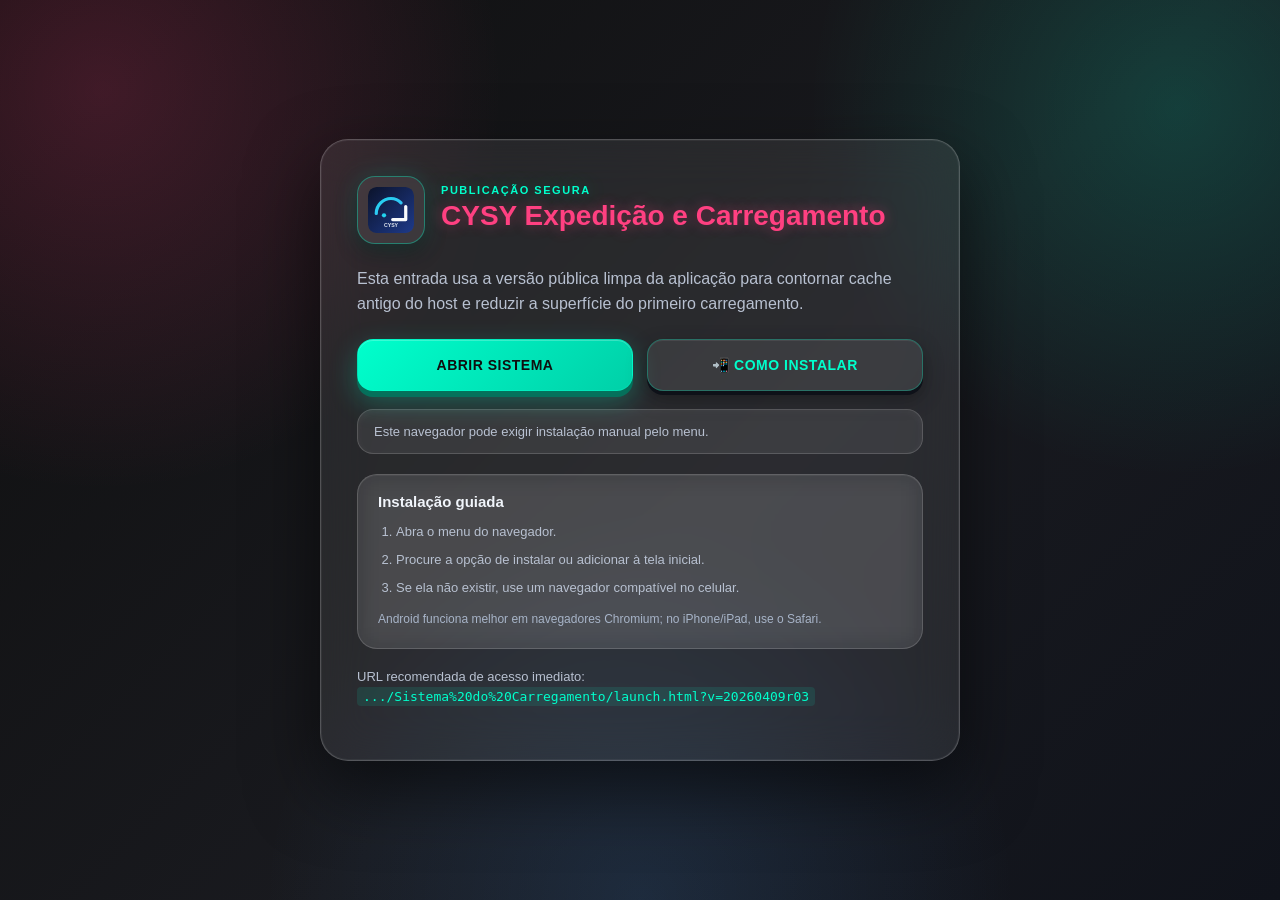
==== index.html @ 3028974c "Corrige superficies claras e atualiza cache PWA" ====
<!DOCTYPE html>
<html lang="pt-BR">
<head>
<meta charset="UTF-8">
<meta name="viewport" content="width=device-width, initial-scale=1.0">
<meta name="theme-color" content="#0F0F0F">
<meta name="description" content="Entrada segura do aplicativo CYSY Expedição e Carregamento com suporte a instalação PWA.">
<meta name="mobile-web-app-capable" content="yes">
<meta name="apple-mobile-web-app-capable" content="yes">
<meta name="apple-mobile-web-app-status-bar-style" content="black">
<meta name="apple-mobile-web-app-title" content="CYSY Expedição">
  <link rel="manifest" href="./manifest.webmanifest?v=20260409r03">
  <link rel="icon" href="./assets/icons/favicon.png?v=20260409r03" type="image/png">
  <link rel="apple-touch-icon" href="./assets/icons/apple-touch-icon.png?v=20260409r03">
<title>CYSY Expedição e Carregamento | Inicializando</title>
<style>
  :root {
    color-scheme: dark;
    --bg: #0F0F0F;
    --panel: rgba(255, 255, 255, 0.08);
    --panel-border: rgba(255, 255, 255, 0.20);
    --accent: #00FFCC;
    --accent-strong: #4DA3FF;
    --accent-pink: #FF4081;
    --text: #EAEAEA;
    --muted: #B8C1D1;
  }
  * { box-sizing: border-box; }
  body {
    margin: 0;
    min-height: 100vh;
    display: grid;
    place-items: center;
    padding: 24px;
    font-family: "Segoe UI", Arial, sans-serif;
    background:
      radial-gradient(circle at 8% 10%, rgba(255, 64, 129, 0.20), transparent 28%),
      radial-gradient(circle at 92% 12%, rgba(0, 255, 204, 0.16), transparent 26%),
      radial-gradient(circle at 50% 100%, rgba(77, 163, 255, 0.14), transparent 34%),
      linear-gradient(135deg, #0F0F0F 0%, #191A1F 56%, #10131B 100%);
    background-attachment: fixed;
    color: var(--text);
  }
  .card {
    width: min(640px, 100%);
    border: 1px solid var(--panel-border);
    border-radius: 28px;
    background: var(--panel);
    backdrop-filter: blur(24px);
    -webkit-backdrop-filter: blur(24px);
    box-shadow:
      0 28px 70px rgba(0, 0, 0, 0.55),
      0 0 0 1px rgba(255, 255, 255, 0.05) inset;
    padding: 36px;
  }
  .brand {
    display: flex;
    align-items: center;
    gap: 16px;
    margin-bottom: 22px;
  }
  .brand img {
    width: 68px;
    height: 68px;
    border-radius: 18px;
    background: rgba(255, 255, 255, 0.08);
    padding: 10px;
    border: 1px solid rgba(0, 255, 204, 0.36);
    box-shadow:
      0 0 26px rgba(0, 255, 204, 0.16),
      0 8px 20px rgba(0, 0, 0, 0.40);
  }
  h1 {
    margin: 0 0 6px;
    font-size: 28px;
    font-weight: 800;
    color: var(--accent-pink);
    text-shadow: 0 0 14px rgba(255, 64, 129, 0.42);
  }
  .eyebrow {
    margin: 0;
    font-size: 11px;
    letter-spacing: .14em;
    text-transform: uppercase;
    font-weight: 800;
    color: var(--accent);
    text-shadow: 0 0 18px rgba(0, 255, 204, 0.35);
  }
  p { margin: 0 0 16px; line-height: 1.6; color: var(--muted); }
  .actions {
    display: grid;
    grid-template-columns: repeat(auto-fit, minmax(180px, 1fr));
    gap: 14px;
    margin-top: 22px;
  }
  /* Botão principal 3D */
  .btn {
    display: inline-flex;
    align-items: center;
    justify-content: center;
    min-height: 52px;
    padding: 14px 20px;
    border-radius: 16px;
    text-decoration: none;
    font-weight: 800;
    font-family: inherit;
    font-size: 14px;
    text-transform: uppercase;
    letter-spacing: 0.5px;
    cursor: pointer;
    text-align: center;
    transition: transform 0.1s ease, box-shadow 0.1s ease;
    background: linear-gradient(135deg, #00FFCC 0%, #00D0A8 100%);
    color: #0F0F0F;
    border: 1px solid rgba(0, 255, 204, 0.28);
    box-shadow:
      0 6px 0 0 rgba(0, 120, 96, 0.85),
      0 10px 28px rgba(0, 255, 204, 0.28),
      inset 0 1px 0 rgba(255, 255, 255, 0.22);
  }
  .btn:hover {
    background: linear-gradient(135deg, #5EFFE0 0%, #00FFCC 100%);
    box-shadow:
      0 6px 0 0 rgba(0, 120, 96, 0.78),
      0 16px 36px rgba(0, 255, 204, 0.34),
      inset 0 1px 0 rgba(255, 255, 255, 0.28);
    transform: translateY(-2px);
  }
  .btn:active {
    transform: translateY(5px);
    box-shadow:
      0 1px 0 0 rgba(0, 120, 96, 0.78),
      0 4px 12px rgba(0, 255, 204, 0.24),
      inset 0 2px 8px rgba(0, 0, 0, 0.25);
  }
  /* Botão secundário 3D */
  .btn.secondary {
    background: rgba(255, 255, 255, 0.08);
    color: var(--accent);
    border: 1px solid rgba(0, 255, 204, 0.28);
    box-shadow:
      0 4px 0 rgba(10, 14, 22, 0.82),
      0 8px 20px rgba(0, 0, 0, 0.34),
      inset 0 1px 0 rgba(255, 255, 255, 0.07);
    text-shadow: none;
  }
  .btn.secondary:hover {
    border-color: rgba(0, 255, 204, 0.40);
    box-shadow:
      0 4px 0 rgba(10, 14, 22, 0.78),
      0 12px 28px rgba(0, 255, 204, 0.20),
      inset 0 1px 0 rgba(255, 255, 255, 0.12);
    color: #EAFBF8;
    transform: translateY(-1px);
    background: rgba(255, 255, 255, 0.12);
  }
  .sub { font-size: 13px; color: var(--muted); margin-top: 18px; }
  .status {
    margin-top: 18px;
    padding: 14px 16px;
    border-radius: 16px;
    border: 1px solid rgba(255, 255, 255, 0.16);
    background: rgba(255, 255, 255, 0.08);
    font-size: 13px;
    color: var(--muted);
    box-shadow: inset 0 2px 8px rgba(255, 255, 255, 0.04);
  }
  code {
    color: var(--accent);
    background: rgba(0, 255, 204, 0.10);
    padding: 2px 6px;
    border-radius: 4px;
  }
  .spinner {
    display: inline-block;
    width: 16px;
    height: 16px;
    border-radius: 999px;
    border: 2px solid rgba(0, 255, 204, 0.18);
    border-top-color: var(--accent);
    animation: spin 1s linear infinite;
    vertical-align: middle;
    margin-right: 8px;
  }
  @keyframes spin { to { transform: rotate(360deg); } }
  @media (max-width: 640px) {
    body {
      padding: 16px;
      background: linear-gradient(180deg, #0F0F0F 0%, #17171C 58%, #10131B 100%);
    }
    .card { padding: 24px; }
    h1 { font-size: 23px; }
    .actions { grid-template-columns: 1fr; }
  }
</style>
</head>
<body>
  <main class="card">
    <div class="brand">
      <img src="./assets/logo.svg" alt="CYSY Expedição e Carregamento">
      <div>
        <p class="eyebrow">Plataforma operacional</p>
      <h1>CYSY Expedição e Carregamento</h1>
      </div>
    </div>
    <p><span class="spinner"></span>A entrada principal foi preparada para instalação PWA e abertura segura do sistema.</p>
    <p>Se o redirecionamento automático não acontecer em alguns instantes, use uma das ações abaixo.</p>
    <div class="actions">
      <a class="btn" href="./launch.html?v=20260409r03">Abrir sistema</a>
      <button class="btn secondary" id="installEntryBtn" type="button">Instalar aplicativo</button>
    </div>
    <div class="status" id="entryStatus">Inicializando ambiente, service worker e manifesto de instalação...</div>
    <p class="sub">Entrada recomendada: <code>.../Sistema%20do%20Carregamento/</code></p>
  </main>
  <script>
    (() => {
      const statusEl = document.getElementById('entryStatus');
      const installBtn = document.getElementById('installEntryBtn');
      let deferredPrompt = null;
      let redirected = false;
      let manualHold = false;

      const setStatus = (message) => { if (statusEl) statusEl.textContent = message; };
      const detectContext = () => {
        const ua = navigator.userAgent || '';
        const isIOS = /iPad|iPhone|iPod/.test(ua) || (navigator.platform === 'MacIntel' && navigator.maxTouchPoints > 1);
        const isSafari = isIOS && /Safari/.test(ua) && !/CriOS|FxiOS|EdgiOS|OPiOS/.test(ua);
        const isIOSNonSafari = isIOS && !isSafari;
        const isSamsungBrowser = /SamsungBrowser/.test(ua);
        const isEdge = /Edg\//.test(ua);
        const isAndroid = /Android/.test(ua);
        const isChromeLike = /Chrome|CriOS/.test(ua) && !isEdge && !/OPR|SamsungBrowser/.test(ua);
        return {
          isSecure: Boolean(window.isSecureContext),
          isIOSNonSafari,
          isSafari,
          isAndroid,
          isChromeLike,
          isSamsungBrowser,
          isEdge
        };
      };
      const redirectToApp = () => {
        if (redirected || manualHold) return;
        redirected = true;
          location.replace('./launch.html?v=20260409r03');
      };
      const getManualMessage = (context = detectContext()) => {
        if (!context.isSecure) return 'Para instalar como aplicativo real no smartphone, abra este sistema pela URL HTTPS publicada. Abertura por arquivo local ou HTTP não habilita instalação PWA.';
        if (context.isIOSNonSafari) return 'No iPhone/iPad, abra esta URL no Safari e use Compartilhar > "Adicionar à Tela de Início". Chrome e Edge no iOS não instalam PWA diretamente.';
        if (context.isSafari) return 'No Safari, toque em Compartilhar e depois em "Adicionar à Tela de Início".';
        if (context.isAndroid && context.isChromeLike) return 'No Chrome Android, interaja com a página e use o botão de instalar. Se o prompt não aparecer, abra o menu ⋮ e escolha "Instalar aplicativo".';
        if (context.isSamsungBrowser) return 'No Samsung Internet, abra o menu e escolha a opção de adicionar ou instalar o aplicativo.';
        if (context.isEdge) return 'No Microsoft Edge, abra o menu e use "Aplicativos" > "Instalar este site como aplicativo".';
        if (context.isChromeLike) return 'No Chrome, use o menu do navegador e procure a opção de instalar este aplicativo.';
        return 'Use o menu do navegador para instalar ou adicionar este sistema à tela inicial.';
      };
      const updateInstallButton = () => {
        const context = detectContext();
        if (!installBtn) return;
        if (!context.isSecure) {
          installBtn.textContent = '🔒 Instalar via HTTPS';
          return;
        }
        if (deferredPrompt) {
          installBtn.textContent = '📲 Instalar aplicativo';
          return;
        }
        if (context.isIOSNonSafari) {
          installBtn.textContent = '🧭 Abrir no Safari';
          return;
        }
        if (context.isSafari) {
          installBtn.textContent = '📲 Instalar no Safari';
          return;
        }
        installBtn.textContent = '📲 Como instalar';
      };

      installBtn?.addEventListener('click', async () => {
        manualHold = true;
        const context = detectContext();
        if (!context.isSecure) {
          alert(getManualMessage(context));
          updateInstallButton();
          return;
        }
        if (deferredPrompt) {
          deferredPrompt.prompt();
          await deferredPrompt.userChoice.catch(() => null);
          deferredPrompt = null;
          updateInstallButton();
          return;
        }
        alert(getManualMessage(context));
        updateInstallButton();
      });

      window.addEventListener('beforeinstallprompt', (event) => {
        event.preventDefault();
        deferredPrompt = event;
        setStatus('Aplicativo pronto para instalação. Você pode instalar agora ou seguir para o sistema.');
        updateInstallButton();
      });

      window.addEventListener('appinstalled', () => {
        deferredPrompt = null;
        setStatus('Aplicativo instalado com sucesso. Abrindo a operação...');
        updateInstallButton();
      });

      updateInstallButton();
      if ('serviceWorker' in navigator) {
        navigator.serviceWorker.register('./service-worker.js?v=20260409r03', { scope: './' })
          .then(() => {
            const context = detectContext();
            if (!context.isSecure) setStatus('A instalação como app exige HTTPS público. Abrindo a tela de orientações...');
            else setStatus('Ambiente validado. Abrindo a tela pública de instalação e acesso...');
          })
          .catch(() => setStatus('Ambiente inicializado. Se a instalação não aparecer, siga as orientações na próxima tela.'))
          .finally(() => setTimeout(redirectToApp, 900));
      } else {
        setStatus('Navegador sem suporte completo a service worker. A abertura continua disponível.');
        setTimeout(redirectToApp, 900);
      }
    })();
  </script>
</body>
</html>
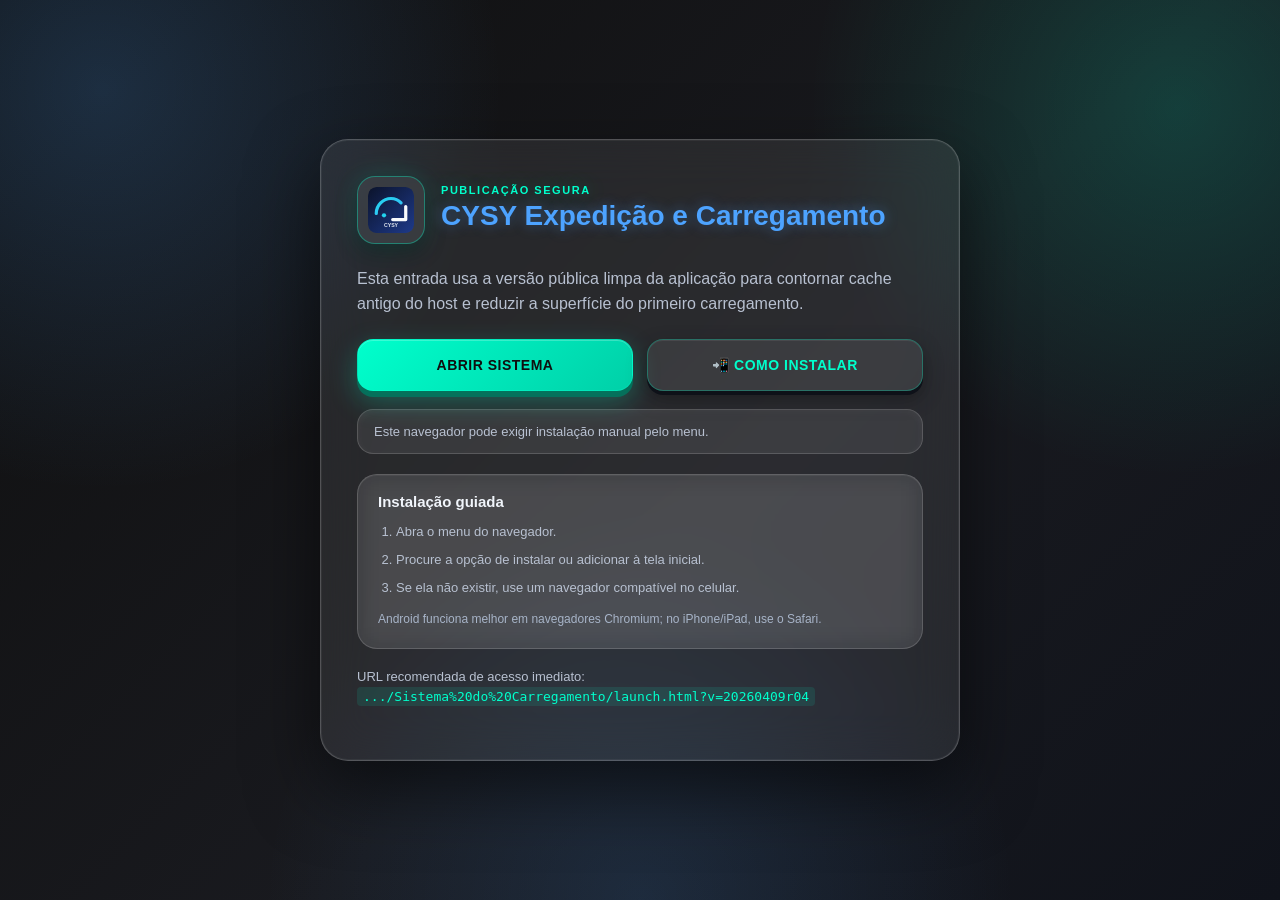
==== commit 2f5f6bb1: "Remove rosa e limpa vestigios do projeto" ====
--- a/index.html
+++ b/index.html
@@ -9,9 +9,9 @@
 <meta name="apple-mobile-web-app-capable" content="yes">
 <meta name="apple-mobile-web-app-status-bar-style" content="black">
 <meta name="apple-mobile-web-app-title" content="CYSY Expedição">
-  <link rel="manifest" href="./manifest.webmanifest?v=20260409r03">
-  <link rel="icon" href="./assets/icons/favicon.png?v=20260409r03" type="image/png">
-  <link rel="apple-touch-icon" href="./assets/icons/apple-touch-icon.png?v=20260409r03">
+  <link rel="manifest" href="./manifest.webmanifest?v=20260409r04">
+  <link rel="icon" href="./assets/icons/favicon.png?v=20260409r04" type="image/png">
+  <link rel="apple-touch-icon" href="./assets/icons/apple-touch-icon.png?v=20260409r04">
 <title>CYSY Expedição e Carregamento | Inicializando</title>
 <style>
   :root {
@@ -21,7 +21,7 @@
     --panel-border: rgba(255, 255, 255, 0.20);
     --accent: #00FFCC;
     --accent-strong: #4DA3FF;
-    --accent-pink: #FF4081;
+    --accent-heading: #4DA3FF;
     --text: #EAEAEA;
     --muted: #B8C1D1;
   }
@@ -34,7 +34,7 @@
     padding: 24px;
     font-family: "Segoe UI", Arial, sans-serif;
     background:
-      radial-gradient(circle at 8% 10%, rgba(255, 64, 129, 0.20), transparent 28%),
+      radial-gradient(circle at 8% 10%, rgba(77, 163, 255, 0.20), transparent 28%),
       radial-gradient(circle at 92% 12%, rgba(0, 255, 204, 0.16), transparent 26%),
       radial-gradient(circle at 50% 100%, rgba(77, 163, 255, 0.14), transparent 34%),
       linear-gradient(135deg, #0F0F0F 0%, #191A1F 56%, #10131B 100%);
@@ -74,8 +74,8 @@
     margin: 0 0 6px;
     font-size: 28px;
     font-weight: 800;
-    color: var(--accent-pink);
-    text-shadow: 0 0 14px rgba(255, 64, 129, 0.42);
+    color: var(--accent-heading);
+    text-shadow: 0 0 14px rgba(77, 163, 255, 0.42);
   }
   .eyebrow {
     margin: 0;
@@ -206,7 +206,7 @@
     <p><span class="spinner"></span>A entrada principal foi preparada para instalação PWA e abertura segura do sistema.</p>
     <p>Se o redirecionamento automático não acontecer em alguns instantes, use uma das ações abaixo.</p>
     <div class="actions">
-      <a class="btn" href="./launch.html?v=20260409r03">Abrir sistema</a>
+      <a class="btn" href="./launch.html?v=20260409r04">Abrir sistema</a>
       <button class="btn secondary" id="installEntryBtn" type="button">Instalar aplicativo</button>
     </div>
     <div class="status" id="entryStatus">Inicializando ambiente, service worker e manifesto de instalação...</div>
@@ -243,7 +243,7 @@
       const redirectToApp = () => {
         if (redirected || manualHold) return;
         redirected = true;
-          location.replace('./launch.html?v=20260409r03');
+          location.replace('./launch.html?v=20260409r04');
       };
       const getManualMessage = (context = detectContext()) => {
         if (!context.isSecure) return 'Para instalar como aplicativo real no smartphone, abra este sistema pela URL HTTPS publicada. Abertura por arquivo local ou HTTP não habilita instalação PWA.';
@@ -311,7 +311,7 @@
 
       updateInstallButton();
       if ('serviceWorker' in navigator) {
-        navigator.serviceWorker.register('./service-worker.js?v=20260409r03', { scope: './' })
+        navigator.serviceWorker.register('./service-worker.js?v=20260409r04', { scope: './' })
           .then(() => {
             const context = detectContext();
             if (!context.isSecure) setStatus('A instalação como app exige HTTPS público. Abrindo a tela de orientações...');
@@ -327,7 +327,3 @@
   </script>
 </body>
 </html>
-
-
-
-
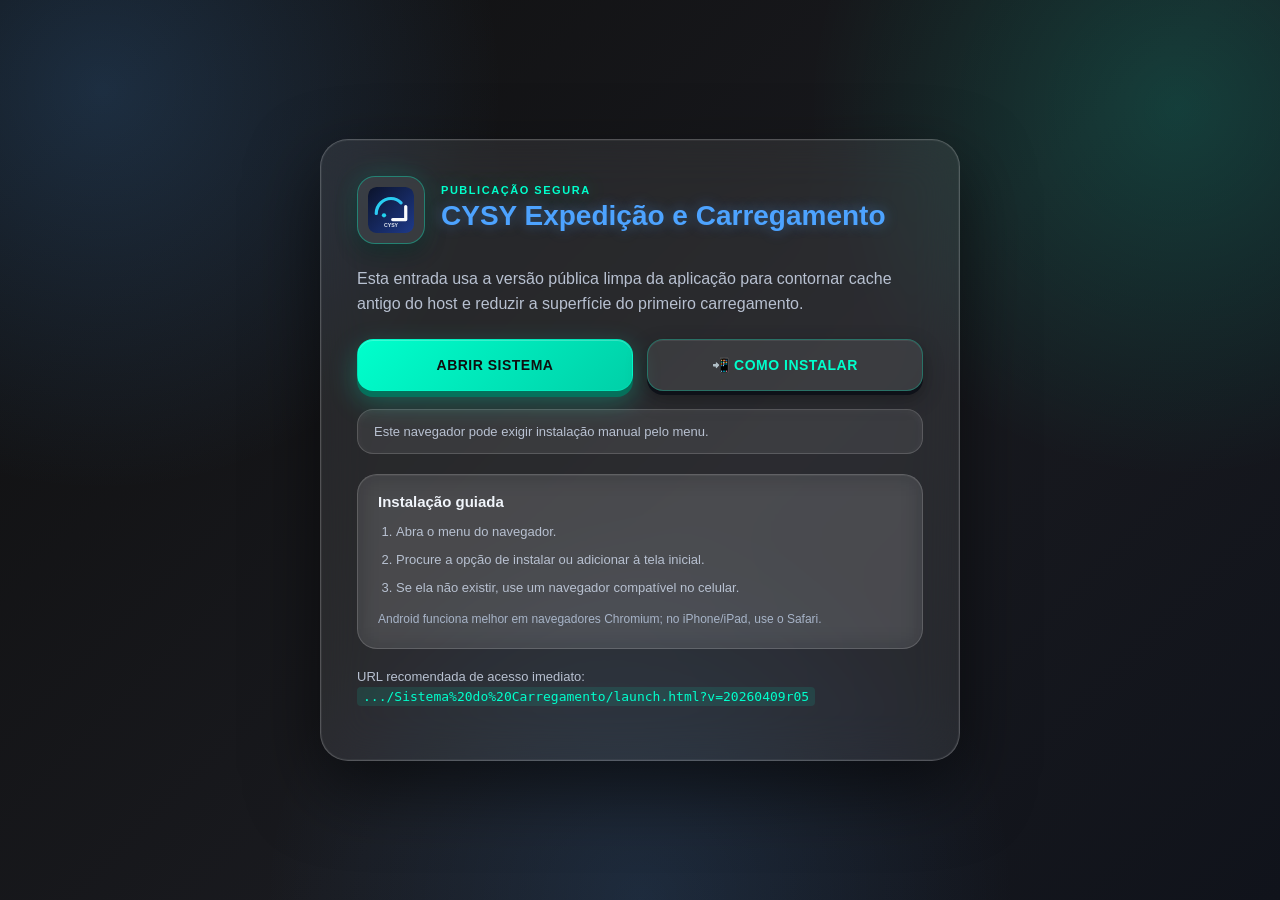
==== commit 7289e671: "Refina layout mobile e atualiza cache PWA" ====
--- a/index.html
+++ b/index.html
@@ -9,9 +9,9 @@
 <meta name="apple-mobile-web-app-capable" content="yes">
 <meta name="apple-mobile-web-app-status-bar-style" content="black">
 <meta name="apple-mobile-web-app-title" content="CYSY Expedição">
-  <link rel="manifest" href="./manifest.webmanifest?v=20260409r04">
-  <link rel="icon" href="./assets/icons/favicon.png?v=20260409r04" type="image/png">
-  <link rel="apple-touch-icon" href="./assets/icons/apple-touch-icon.png?v=20260409r04">
+  <link rel="manifest" href="./manifest.webmanifest?v=20260409r05">
+  <link rel="icon" href="./assets/icons/favicon.png?v=20260409r05" type="image/png">
+  <link rel="apple-touch-icon" href="./assets/icons/apple-touch-icon.png?v=20260409r05">
 <title>CYSY Expedição e Carregamento | Inicializando</title>
 <style>
   :root {
@@ -206,7 +206,7 @@
     <p><span class="spinner"></span>A entrada principal foi preparada para instalação PWA e abertura segura do sistema.</p>
     <p>Se o redirecionamento automático não acontecer em alguns instantes, use uma das ações abaixo.</p>
     <div class="actions">
-      <a class="btn" href="./launch.html?v=20260409r04">Abrir sistema</a>
+<a class="btn" href="./launch.html?v=20260409r05">Abrir sistema</a>
       <button class="btn secondary" id="installEntryBtn" type="button">Instalar aplicativo</button>
     </div>
     <div class="status" id="entryStatus">Inicializando ambiente, service worker e manifesto de instalação...</div>
@@ -243,7 +243,7 @@
       const redirectToApp = () => {
         if (redirected || manualHold) return;
         redirected = true;
-          location.replace('./launch.html?v=20260409r04');
+      location.replace('./launch.html?v=20260409r05');
       };
       const getManualMessage = (context = detectContext()) => {
         if (!context.isSecure) return 'Para instalar como aplicativo real no smartphone, abra este sistema pela URL HTTPS publicada. Abertura por arquivo local ou HTTP não habilita instalação PWA.';
@@ -311,7 +311,7 @@
 
       updateInstallButton();
       if ('serviceWorker' in navigator) {
-        navigator.serviceWorker.register('./service-worker.js?v=20260409r04', { scope: './' })
+      navigator.serviceWorker.register('./service-worker.js?v=20260409r05', { scope: './' })
           .then(() => {
             const context = detectContext();
             if (!context.isSecure) setStatus('A instalação como app exige HTTPS público. Abrindo a tela de orientações...');
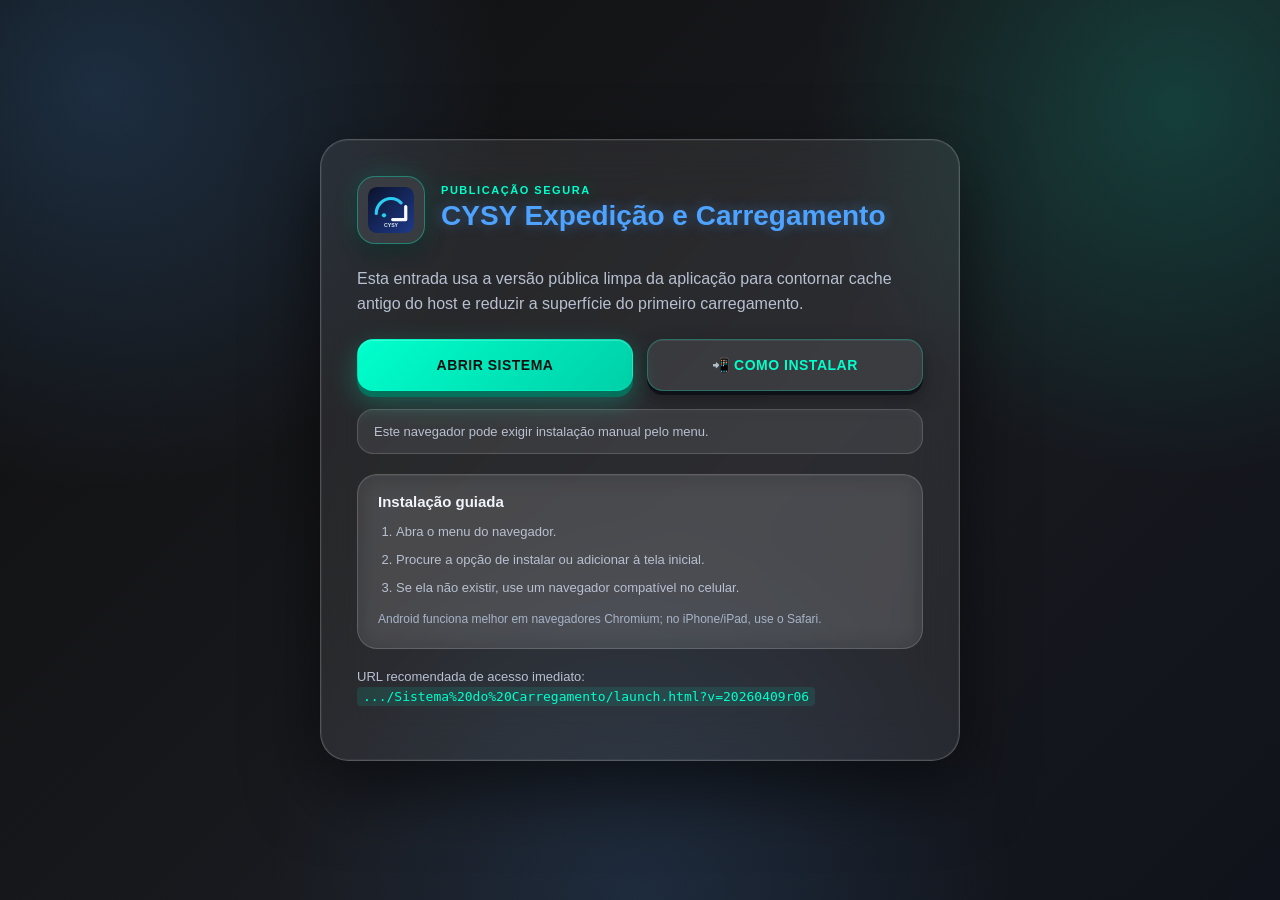
==== commit 69164980: "Corrige barra de clima no mobile" ====
--- a/index.html
+++ b/index.html
@@ -9,9 +9,9 @@
 <meta name="apple-mobile-web-app-capable" content="yes">
 <meta name="apple-mobile-web-app-status-bar-style" content="black">
 <meta name="apple-mobile-web-app-title" content="CYSY Expedição">
-  <link rel="manifest" href="./manifest.webmanifest?v=20260409r05">
-  <link rel="icon" href="./assets/icons/favicon.png?v=20260409r05" type="image/png">
-  <link rel="apple-touch-icon" href="./assets/icons/apple-touch-icon.png?v=20260409r05">
+  <link rel="manifest" href="./manifest.webmanifest?v=20260409r06">
+  <link rel="icon" href="./assets/icons/favicon.png?v=20260409r06" type="image/png">
+  <link rel="apple-touch-icon" href="./assets/icons/apple-touch-icon.png?v=20260409r06">
 <title>CYSY Expedição e Carregamento | Inicializando</title>
 <style>
   :root {
@@ -206,7 +206,7 @@
     <p><span class="spinner"></span>A entrada principal foi preparada para instalação PWA e abertura segura do sistema.</p>
     <p>Se o redirecionamento automático não acontecer em alguns instantes, use uma das ações abaixo.</p>
     <div class="actions">
-<a class="btn" href="./launch.html?v=20260409r05">Abrir sistema</a>
+<a class="btn" href="./launch.html?v=20260409r06">Abrir sistema</a>
       <button class="btn secondary" id="installEntryBtn" type="button">Instalar aplicativo</button>
     </div>
     <div class="status" id="entryStatus">Inicializando ambiente, service worker e manifesto de instalação...</div>
@@ -243,7 +243,7 @@
       const redirectToApp = () => {
         if (redirected || manualHold) return;
         redirected = true;
-      location.replace('./launch.html?v=20260409r05');
+      location.replace('./launch.html?v=20260409r06');
       };
       const getManualMessage = (context = detectContext()) => {
         if (!context.isSecure) return 'Para instalar como aplicativo real no smartphone, abra este sistema pela URL HTTPS publicada. Abertura por arquivo local ou HTTP não habilita instalação PWA.';
@@ -311,7 +311,7 @@
 
       updateInstallButton();
       if ('serviceWorker' in navigator) {
-      navigator.serviceWorker.register('./service-worker.js?v=20260409r05', { scope: './' })
+      navigator.serviceWorker.register('./service-worker.js?v=20260409r06', { scope: './' })
           .then(() => {
             const context = detectContext();
             if (!context.isSecure) setStatus('A instalação como app exige HTTPS público. Abrindo a tela de orientações...');
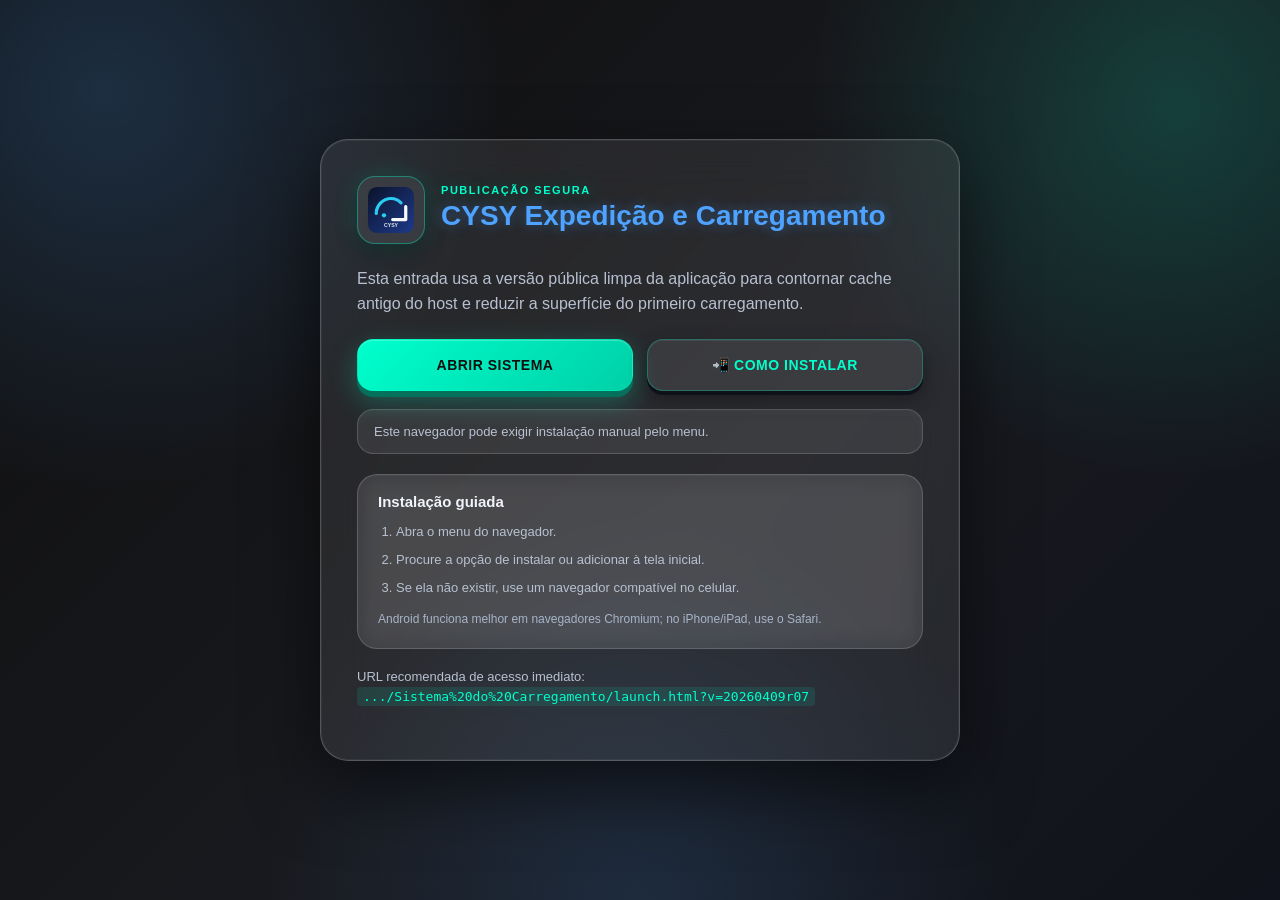
==== commit 2773bdf5: "Ajusta produtos e lotes no mobile" ====
--- a/index.html
+++ b/index.html
@@ -9,9 +9,9 @@
 <meta name="apple-mobile-web-app-capable" content="yes">
 <meta name="apple-mobile-web-app-status-bar-style" content="black">
 <meta name="apple-mobile-web-app-title" content="CYSY Expedição">
-  <link rel="manifest" href="./manifest.webmanifest?v=20260409r06">
-  <link rel="icon" href="./assets/icons/favicon.png?v=20260409r06" type="image/png">
-  <link rel="apple-touch-icon" href="./assets/icons/apple-touch-icon.png?v=20260409r06">
+  <link rel="manifest" href="./manifest.webmanifest?v=20260409r07">
+  <link rel="icon" href="./assets/icons/favicon.png?v=20260409r07" type="image/png">
+  <link rel="apple-touch-icon" href="./assets/icons/apple-touch-icon.png?v=20260409r07">
 <title>CYSY Expedição e Carregamento | Inicializando</title>
 <style>
   :root {
@@ -206,7 +206,7 @@
     <p><span class="spinner"></span>A entrada principal foi preparada para instalação PWA e abertura segura do sistema.</p>
     <p>Se o redirecionamento automático não acontecer em alguns instantes, use uma das ações abaixo.</p>
     <div class="actions">
-<a class="btn" href="./launch.html?v=20260409r06">Abrir sistema</a>
+<a class="btn" href="./launch.html?v=20260409r07">Abrir sistema</a>
       <button class="btn secondary" id="installEntryBtn" type="button">Instalar aplicativo</button>
     </div>
     <div class="status" id="entryStatus">Inicializando ambiente, service worker e manifesto de instalação...</div>
@@ -243,7 +243,7 @@
       const redirectToApp = () => {
         if (redirected || manualHold) return;
         redirected = true;
-      location.replace('./launch.html?v=20260409r06');
+      location.replace('./launch.html?v=20260409r07');
       };
       const getManualMessage = (context = detectContext()) => {
         if (!context.isSecure) return 'Para instalar como aplicativo real no smartphone, abra este sistema pela URL HTTPS publicada. Abertura por arquivo local ou HTTP não habilita instalação PWA.';
@@ -311,7 +311,7 @@
 
       updateInstallButton();
       if ('serviceWorker' in navigator) {
-      navigator.serviceWorker.register('./service-worker.js?v=20260409r06', { scope: './' })
+      navigator.serviceWorker.register('./service-worker.js?v=20260409r07', { scope: './' })
           .then(() => {
             const context = detectContext();
             if (!context.isSecure) setStatus('A instalação como app exige HTTPS público. Abrindo a tela de orientações...');
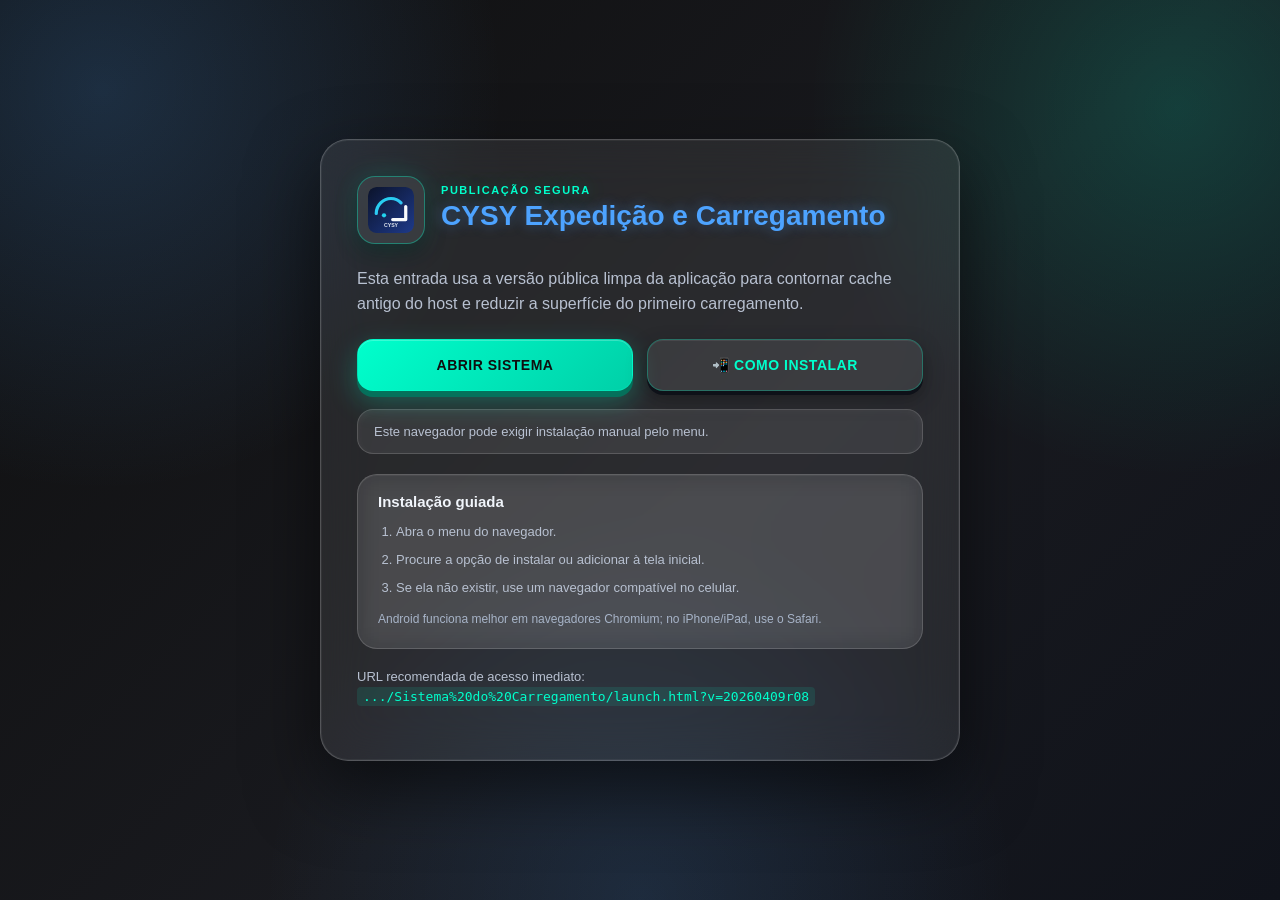
==== commit 8c95c54a: "Corrige contraste do rodape e atualiza cache" ====
--- a/index.html
+++ b/index.html
@@ -9,9 +9,9 @@
 <meta name="apple-mobile-web-app-capable" content="yes">
 <meta name="apple-mobile-web-app-status-bar-style" content="black">
 <meta name="apple-mobile-web-app-title" content="CYSY Expedição">
-  <link rel="manifest" href="./manifest.webmanifest?v=20260409r07">
-  <link rel="icon" href="./assets/icons/favicon.png?v=20260409r07" type="image/png">
-  <link rel="apple-touch-icon" href="./assets/icons/apple-touch-icon.png?v=20260409r07">
+  <link rel="manifest" href="./manifest.webmanifest?v=20260409r08">
+  <link rel="icon" href="./assets/icons/favicon.png?v=20260409r08" type="image/png">
+  <link rel="apple-touch-icon" href="./assets/icons/apple-touch-icon.png?v=20260409r08">
 <title>CYSY Expedição e Carregamento | Inicializando</title>
 <style>
   :root {
@@ -206,7 +206,7 @@
     <p><span class="spinner"></span>A entrada principal foi preparada para instalação PWA e abertura segura do sistema.</p>
     <p>Se o redirecionamento automático não acontecer em alguns instantes, use uma das ações abaixo.</p>
     <div class="actions">
-<a class="btn" href="./launch.html?v=20260409r07">Abrir sistema</a>
+<a class="btn" href="./launch.html?v=20260409r08">Abrir sistema</a>
       <button class="btn secondary" id="installEntryBtn" type="button">Instalar aplicativo</button>
     </div>
     <div class="status" id="entryStatus">Inicializando ambiente, service worker e manifesto de instalação...</div>
@@ -243,7 +243,7 @@
       const redirectToApp = () => {
         if (redirected || manualHold) return;
         redirected = true;
-      location.replace('./launch.html?v=20260409r07');
+      location.replace('./launch.html?v=20260409r08');
       };
       const getManualMessage = (context = detectContext()) => {
         if (!context.isSecure) return 'Para instalar como aplicativo real no smartphone, abra este sistema pela URL HTTPS publicada. Abertura por arquivo local ou HTTP não habilita instalação PWA.';
@@ -311,7 +311,7 @@
 
       updateInstallButton();
       if ('serviceWorker' in navigator) {
-      navigator.serviceWorker.register('./service-worker.js?v=20260409r07', { scope: './' })
+      navigator.serviceWorker.register('./service-worker.js?v=20260409r08', { scope: './' })
           .then(() => {
             const context = detectContext();
             if (!context.isSecure) setStatus('A instalação como app exige HTTPS público. Abrindo a tela de orientações...');
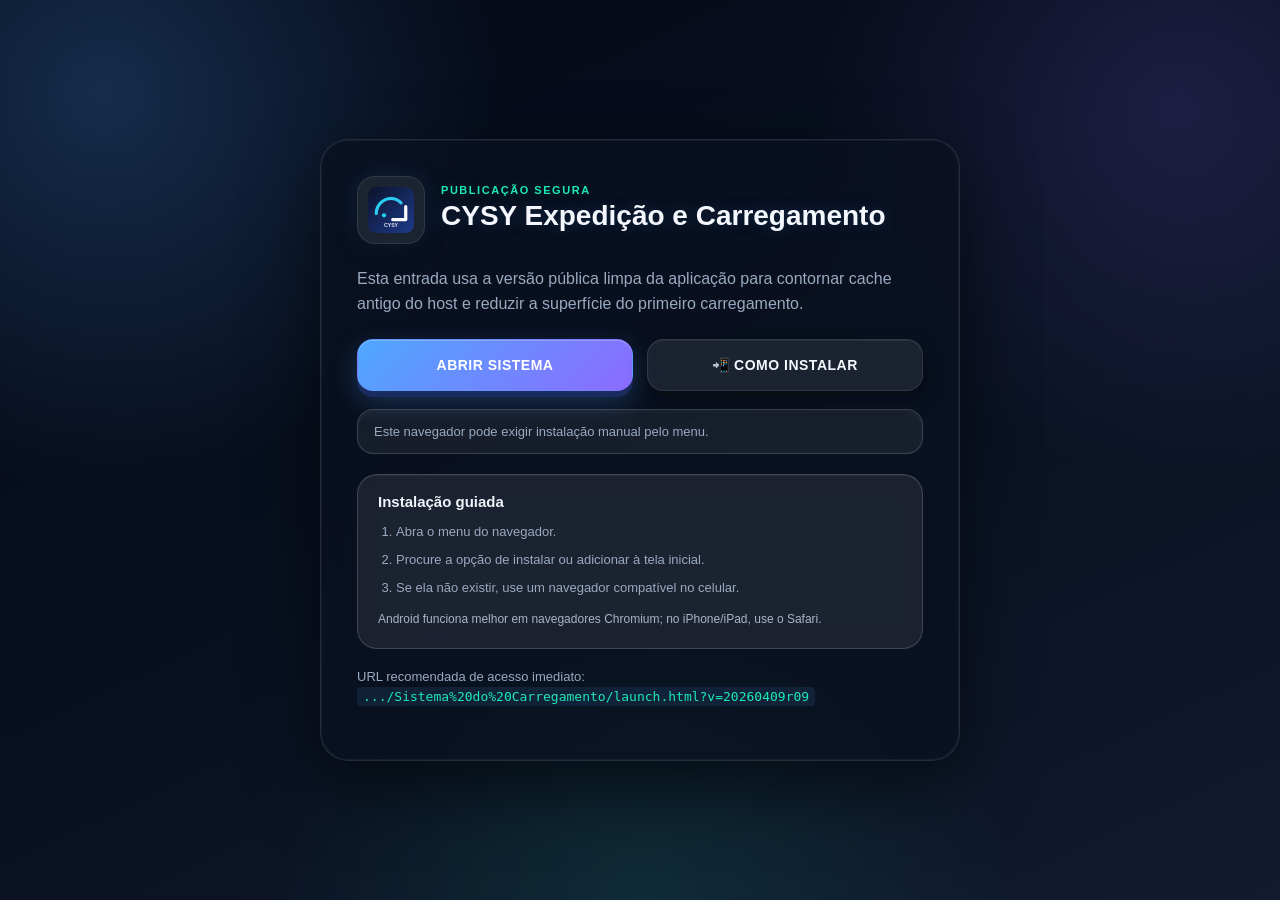
==== commit 6fcc6f69: "Aplica redesign ultra moderno 2026" ====
--- a/index.html
+++ b/index.html
@@ -3,27 +3,28 @@
 <head>
 <meta charset="UTF-8">
 <meta name="viewport" content="width=device-width, initial-scale=1.0">
-<meta name="theme-color" content="#0F0F0F">
+<meta name="theme-color" content="#08101F">
 <meta name="description" content="Entrada segura do aplicativo CYSY Expedição e Carregamento com suporte a instalação PWA.">
 <meta name="mobile-web-app-capable" content="yes">
 <meta name="apple-mobile-web-app-capable" content="yes">
 <meta name="apple-mobile-web-app-status-bar-style" content="black">
 <meta name="apple-mobile-web-app-title" content="CYSY Expedição">
-  <link rel="manifest" href="./manifest.webmanifest?v=20260409r08">
-  <link rel="icon" href="./assets/icons/favicon.png?v=20260409r08" type="image/png">
-  <link rel="apple-touch-icon" href="./assets/icons/apple-touch-icon.png?v=20260409r08">
+  <link rel="manifest" href="./manifest.webmanifest?v=20260409r09">
+  <link rel="icon" href="./assets/icons/favicon.png?v=20260409r09" type="image/png">
+  <link rel="apple-touch-icon" href="./assets/icons/apple-touch-icon.png?v=20260409r09">
 <title>CYSY Expedição e Carregamento | Inicializando</title>
 <style>
   :root {
     color-scheme: dark;
-    --bg: #0F0F0F;
-    --panel: rgba(255, 255, 255, 0.08);
-    --panel-border: rgba(255, 255, 255, 0.20);
-    --accent: #00FFCC;
-    --accent-strong: #4DA3FF;
-    --accent-heading: #4DA3FF;
-    --text: #EAEAEA;
-    --muted: #B8C1D1;
+    --bg: #08101F;
+    --panel: rgba(10, 17, 32, 0.74);
+    --panel-border: rgba(148, 163, 184, 0.18);
+    --accent: #1DE9B6;
+    --accent-strong: #4EA8FF;
+    --accent-alt: #8C6BFF;
+    --accent-heading: #F4F7FD;
+    --text: #F4F7FD;
+    --muted: #9AAAC1;
   }
   * { box-sizing: border-box; }
   body {
@@ -34,10 +35,10 @@
     padding: 24px;
     font-family: "Segoe UI", Arial, sans-serif;
     background:
-      radial-gradient(circle at 8% 10%, rgba(77, 163, 255, 0.20), transparent 28%),
-      radial-gradient(circle at 92% 12%, rgba(0, 255, 204, 0.16), transparent 26%),
-      radial-gradient(circle at 50% 100%, rgba(77, 163, 255, 0.14), transparent 34%),
-      linear-gradient(135deg, #0F0F0F 0%, #191A1F 56%, #10131B 100%);
+      radial-gradient(circle at 8% 10%, rgba(78, 168, 255, 0.22), transparent 28%),
+      radial-gradient(circle at 92% 12%, rgba(140, 107, 255, 0.16), transparent 26%),
+      radial-gradient(circle at 50% 100%, rgba(29, 233, 182, 0.10), transparent 34%),
+      linear-gradient(155deg, #040816 0%, #08101F 48%, #111A2F 100%);
     background-attachment: fixed;
     color: var(--text);
   }
@@ -65,9 +66,9 @@
     border-radius: 18px;
     background: rgba(255, 255, 255, 0.08);
     padding: 10px;
-    border: 1px solid rgba(0, 255, 204, 0.36);
-    box-shadow:
-      0 0 26px rgba(0, 255, 204, 0.16),
+    border: 1px solid rgba(148, 163, 184, 0.18);
+    box-shadow:
+      0 0 26px rgba(78, 168, 255, 0.14),
       0 8px 20px rgba(0, 0, 0, 0.40);
   }
   h1 {
@@ -75,7 +76,7 @@
     font-size: 28px;
     font-weight: 800;
     color: var(--accent-heading);
-    text-shadow: 0 0 14px rgba(77, 163, 255, 0.42);
+    text-shadow: 0 0 18px rgba(78, 168, 255, 0.22);
   }
   .eyebrow {
     margin: 0;
@@ -84,7 +85,7 @@
     text-transform: uppercase;
     font-weight: 800;
     color: var(--accent);
-    text-shadow: 0 0 18px rgba(0, 255, 204, 0.35);
+    text-shadow: 0 0 16px rgba(29, 233, 182, 0.26);
   }
   p { margin: 0 0 16px; line-height: 1.6; color: var(--muted); }
   .actions {
@@ -110,34 +111,34 @@
     cursor: pointer;
     text-align: center;
     transition: transform 0.1s ease, box-shadow 0.1s ease;
-    background: linear-gradient(135deg, #00FFCC 0%, #00D0A8 100%);
-    color: #0F0F0F;
-    border: 1px solid rgba(0, 255, 204, 0.28);
-    box-shadow:
-      0 6px 0 0 rgba(0, 120, 96, 0.85),
-      0 10px 28px rgba(0, 255, 204, 0.28),
+    background: linear-gradient(135deg, #4EA8FF 0%, #8C6BFF 100%);
+    color: #FFFFFF;
+    border: 1px solid rgba(113, 142, 255, 0.22);
+    box-shadow:
+      0 6px 0 0 rgba(27, 45, 102, 0.88),
+      0 10px 28px rgba(78, 168, 255, 0.26),
       inset 0 1px 0 rgba(255, 255, 255, 0.22);
   }
   .btn:hover {
-    background: linear-gradient(135deg, #5EFFE0 0%, #00FFCC 100%);
-    box-shadow:
-      0 6px 0 0 rgba(0, 120, 96, 0.78),
-      0 16px 36px rgba(0, 255, 204, 0.34),
+    background: linear-gradient(135deg, #67B8FF 0%, #9E85FF 100%);
+    box-shadow:
+      0 6px 0 0 rgba(27, 45, 102, 0.78),
+      0 16px 36px rgba(78, 168, 255, 0.32),
       inset 0 1px 0 rgba(255, 255, 255, 0.28);
     transform: translateY(-2px);
   }
   .btn:active {
     transform: translateY(5px);
     box-shadow:
-      0 1px 0 0 rgba(0, 120, 96, 0.78),
-      0 4px 12px rgba(0, 255, 204, 0.24),
+      0 1px 0 0 rgba(27, 45, 102, 0.76),
+      0 4px 12px rgba(78, 168, 255, 0.24),
       inset 0 2px 8px rgba(0, 0, 0, 0.25);
   }
   /* Botão secundário 3D */
   .btn.secondary {
     background: rgba(255, 255, 255, 0.08);
-    color: var(--accent);
-    border: 1px solid rgba(0, 255, 204, 0.28);
+    color: var(--text);
+    border: 1px solid rgba(148, 163, 184, 0.16);
     box-shadow:
       0 4px 0 rgba(10, 14, 22, 0.82),
       0 8px 20px rgba(0, 0, 0, 0.34),
@@ -145,10 +146,10 @@
     text-shadow: none;
   }
   .btn.secondary:hover {
-    border-color: rgba(0, 255, 204, 0.40);
+    border-color: rgba(113, 142, 255, 0.26);
     box-shadow:
       0 4px 0 rgba(10, 14, 22, 0.78),
-      0 12px 28px rgba(0, 255, 204, 0.20),
+      0 12px 28px rgba(78, 168, 255, 0.18),
       inset 0 1px 0 rgba(255, 255, 255, 0.12);
     color: #EAFBF8;
     transform: translateY(-1px);
@@ -167,7 +168,7 @@
   }
   code {
     color: var(--accent);
-    background: rgba(0, 255, 204, 0.10);
+    background: rgba(78, 168, 255, 0.10);
     padding: 2px 6px;
     border-radius: 4px;
   }
@@ -176,7 +177,7 @@
     width: 16px;
     height: 16px;
     border-radius: 999px;
-    border: 2px solid rgba(0, 255, 204, 0.18);
+    border: 2px solid rgba(78, 168, 255, 0.16);
     border-top-color: var(--accent);
     animation: spin 1s linear infinite;
     vertical-align: middle;
@@ -186,7 +187,7 @@
   @media (max-width: 640px) {
     body {
       padding: 16px;
-      background: linear-gradient(180deg, #0F0F0F 0%, #17171C 58%, #10131B 100%);
+      background: linear-gradient(180deg, #040816 0%, #08101F 58%, #111A2F 100%);
     }
     .card { padding: 24px; }
     h1 { font-size: 23px; }
@@ -206,7 +207,7 @@
     <p><span class="spinner"></span>A entrada principal foi preparada para instalação PWA e abertura segura do sistema.</p>
     <p>Se o redirecionamento automático não acontecer em alguns instantes, use uma das ações abaixo.</p>
     <div class="actions">
-<a class="btn" href="./launch.html?v=20260409r08">Abrir sistema</a>
+<a class="btn" href="./launch.html?v=20260409r09">Abrir sistema</a>
       <button class="btn secondary" id="installEntryBtn" type="button">Instalar aplicativo</button>
     </div>
     <div class="status" id="entryStatus">Inicializando ambiente, service worker e manifesto de instalação...</div>
@@ -243,7 +244,7 @@
       const redirectToApp = () => {
         if (redirected || manualHold) return;
         redirected = true;
-      location.replace('./launch.html?v=20260409r08');
+      location.replace('./launch.html?v=20260409r09');
       };
       const getManualMessage = (context = detectContext()) => {
         if (!context.isSecure) return 'Para instalar como aplicativo real no smartphone, abra este sistema pela URL HTTPS publicada. Abertura por arquivo local ou HTTP não habilita instalação PWA.';
@@ -311,7 +312,7 @@
 
       updateInstallButton();
       if ('serviceWorker' in navigator) {
-      navigator.serviceWorker.register('./service-worker.js?v=20260409r08', { scope: './' })
+      navigator.serviceWorker.register('./service-worker.js?v=20260409r09', { scope: './' })
           .then(() => {
             const context = detectContext();
             if (!context.isSecure) setStatus('A instalação como app exige HTTPS público. Abrindo a tela de orientações...');
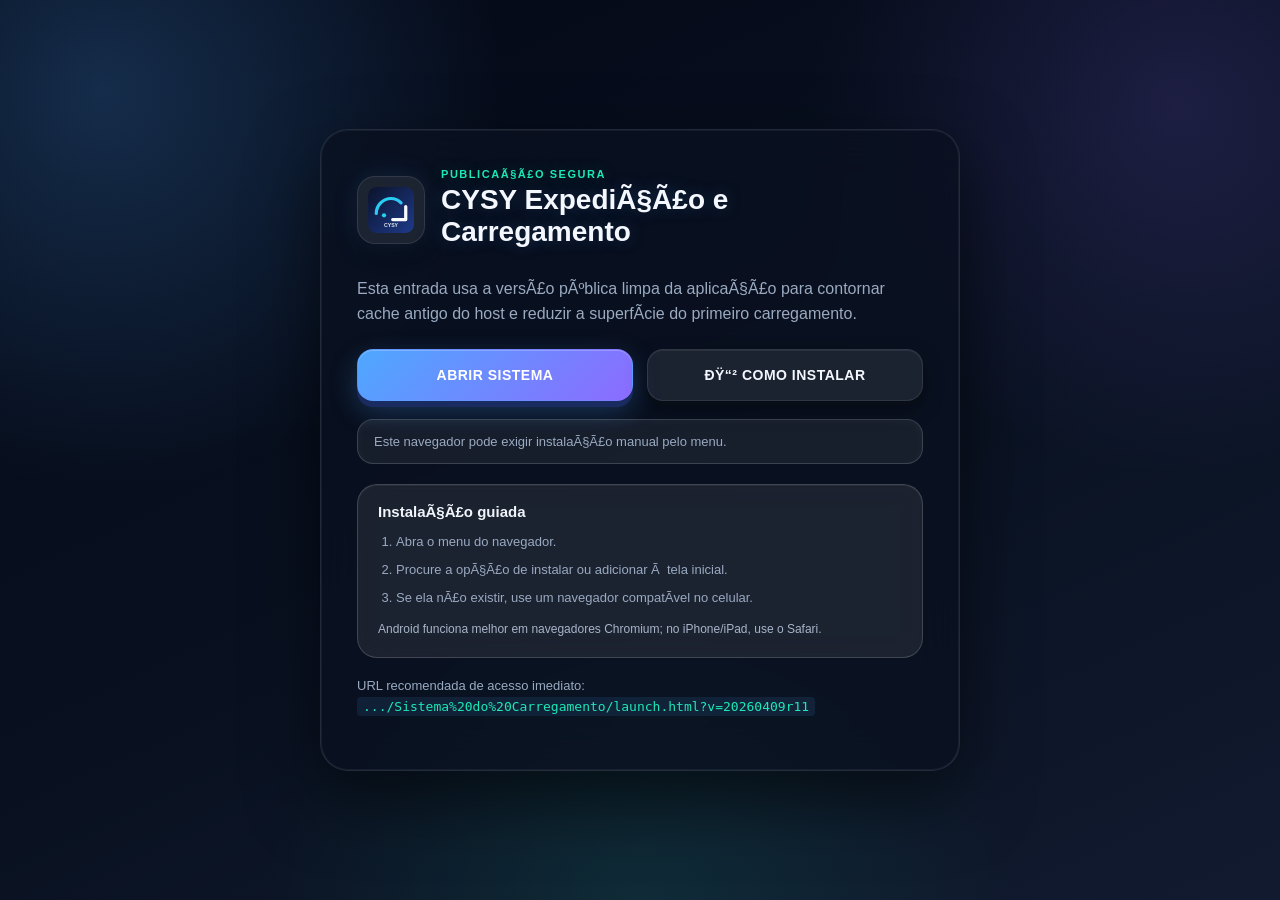
==== commit ce78b052: "Audita projeto e corrige acessibilidade e cache" ====
--- a/index.html
+++ b/index.html
@@ -4,15 +4,15 @@
 <meta charset="UTF-8">
 <meta name="viewport" content="width=device-width, initial-scale=1.0">
 <meta name="theme-color" content="#08101F">
-<meta name="description" content="Entrada segura do aplicativo CYSY Expedição e Carregamento com suporte a instalação PWA.">
+<meta name="description" content="Entrada segura do aplicativo CYSY ExpediÃ§Ã£o e Carregamento com suporte a instalaÃ§Ã£o PWA.">
 <meta name="mobile-web-app-capable" content="yes">
 <meta name="apple-mobile-web-app-capable" content="yes">
 <meta name="apple-mobile-web-app-status-bar-style" content="black">
-<meta name="apple-mobile-web-app-title" content="CYSY Expedição">
-  <link rel="manifest" href="./manifest.webmanifest?v=20260409r09">
-  <link rel="icon" href="./assets/icons/favicon.png?v=20260409r09" type="image/png">
-  <link rel="apple-touch-icon" href="./assets/icons/apple-touch-icon.png?v=20260409r09">
-<title>CYSY Expedição e Carregamento | Inicializando</title>
+<meta name="apple-mobile-web-app-title" content="CYSY ExpediÃ§Ã£o">
+<link rel="manifest" href="./manifest.webmanifest?v=20260409r11">
+<link rel="icon" href="./assets/icons/favicon.png?v=20260409r11" type="image/png">
+<link rel="apple-touch-icon" href="./assets/icons/apple-touch-icon.png?v=20260409r11">
+<title>CYSY ExpediÃ§Ã£o e Carregamento | Inicializando</title>
 <style>
   :root {
     color-scheme: dark;
@@ -94,7 +94,7 @@
     gap: 14px;
     margin-top: 22px;
   }
-  /* Botão principal 3D */
+  /* BotÃ£o principal 3D */
   .btn {
     display: inline-flex;
     align-items: center;
@@ -134,7 +134,7 @@
       0 4px 12px rgba(78, 168, 255, 0.24),
       inset 0 2px 8px rgba(0, 0, 0, 0.25);
   }
-  /* Botão secundário 3D */
+  /* BotÃ£o secundÃ¡rio 3D */
   .btn.secondary {
     background: rgba(255, 255, 255, 0.08);
     color: var(--text);
@@ -198,19 +198,19 @@
 <body>
   <main class="card">
     <div class="brand">
-      <img src="./assets/logo.svg" alt="CYSY Expedição e Carregamento">
+      <img src="./assets/logo.svg" alt="CYSY ExpediÃ§Ã£o e Carregamento">
       <div>
         <p class="eyebrow">Plataforma operacional</p>
-      <h1>CYSY Expedição e Carregamento</h1>
+      <h1>CYSY ExpediÃ§Ã£o e Carregamento</h1>
       </div>
     </div>
-    <p><span class="spinner"></span>A entrada principal foi preparada para instalação PWA e abertura segura do sistema.</p>
-    <p>Se o redirecionamento automático não acontecer em alguns instantes, use uma das ações abaixo.</p>
+    <p><span class="spinner"></span>A entrada principal foi preparada para instalaÃ§Ã£o PWA e abertura segura do sistema.</p>
+    <p>Se o redirecionamento automÃ¡tico nÃ£o acontecer em alguns instantes, use uma das aÃ§Ãµes abaixo.</p>
     <div class="actions">
-<a class="btn" href="./launch.html?v=20260409r09">Abrir sistema</a>
+<a class="btn" href="./launch.html?v=20260409r11">Abrir sistema</a>
       <button class="btn secondary" id="installEntryBtn" type="button">Instalar aplicativo</button>
     </div>
-    <div class="status" id="entryStatus">Inicializando ambiente, service worker e manifesto de instalação...</div>
+    <div class="status" id="entryStatus">Inicializando ambiente, service worker e manifesto de instalaÃ§Ã£o...</div>
     <p class="sub">Entrada recomendada: <code>.../Sistema%20do%20Carregamento/</code></p>
   </main>
   <script>
@@ -244,38 +244,38 @@
       const redirectToApp = () => {
         if (redirected || manualHold) return;
         redirected = true;
-      location.replace('./launch.html?v=20260409r09');
+      location.replace('./launch.html?v=20260409r11');
       };
       const getManualMessage = (context = detectContext()) => {
-        if (!context.isSecure) return 'Para instalar como aplicativo real no smartphone, abra este sistema pela URL HTTPS publicada. Abertura por arquivo local ou HTTP não habilita instalação PWA.';
-        if (context.isIOSNonSafari) return 'No iPhone/iPad, abra esta URL no Safari e use Compartilhar > "Adicionar à Tela de Início". Chrome e Edge no iOS não instalam PWA diretamente.';
-        if (context.isSafari) return 'No Safari, toque em Compartilhar e depois em "Adicionar à Tela de Início".';
-        if (context.isAndroid && context.isChromeLike) return 'No Chrome Android, interaja com a página e use o botão de instalar. Se o prompt não aparecer, abra o menu ⋮ e escolha "Instalar aplicativo".';
-        if (context.isSamsungBrowser) return 'No Samsung Internet, abra o menu e escolha a opção de adicionar ou instalar o aplicativo.';
+        if (!context.isSecure) return 'Para instalar como aplicativo real no smartphone, abra este sistema pela URL HTTPS publicada. Abertura por arquivo local ou HTTP nÃ£o habilita instalaÃ§Ã£o PWA.';
+        if (context.isIOSNonSafari) return 'No iPhone/iPad, abra esta URL no Safari e use Compartilhar > "Adicionar Ã  Tela de InÃ­cio". Chrome e Edge no iOS nÃ£o instalam PWA diretamente.';
+        if (context.isSafari) return 'No Safari, toque em Compartilhar e depois em "Adicionar Ã  Tela de InÃ­cio".';
+        if (context.isAndroid && context.isChromeLike) return 'No Chrome Android, interaja com a pÃ¡gina e use o botÃ£o de instalar. Se o prompt nÃ£o aparecer, abra o menu â‹® e escolha "Instalar aplicativo".';
+        if (context.isSamsungBrowser) return 'No Samsung Internet, abra o menu e escolha a opÃ§Ã£o de adicionar ou instalar o aplicativo.';
         if (context.isEdge) return 'No Microsoft Edge, abra o menu e use "Aplicativos" > "Instalar este site como aplicativo".';
-        if (context.isChromeLike) return 'No Chrome, use o menu do navegador e procure a opção de instalar este aplicativo.';
-        return 'Use o menu do navegador para instalar ou adicionar este sistema à tela inicial.';
+        if (context.isChromeLike) return 'No Chrome, use o menu do navegador e procure a opÃ§Ã£o de instalar este aplicativo.';
+        return 'Use o menu do navegador para instalar ou adicionar este sistema Ã  tela inicial.';
       };
       const updateInstallButton = () => {
         const context = detectContext();
         if (!installBtn) return;
         if (!context.isSecure) {
-          installBtn.textContent = '🔒 Instalar via HTTPS';
+          installBtn.textContent = 'ðŸ”’ Instalar via HTTPS';
           return;
         }
         if (deferredPrompt) {
-          installBtn.textContent = '📲 Instalar aplicativo';
+          installBtn.textContent = 'ðŸ“² Instalar aplicativo';
           return;
         }
         if (context.isIOSNonSafari) {
-          installBtn.textContent = '🧭 Abrir no Safari';
+          installBtn.textContent = 'ðŸ§­ Abrir no Safari';
           return;
         }
         if (context.isSafari) {
-          installBtn.textContent = '📲 Instalar no Safari';
-          return;
-        }
-        installBtn.textContent = '📲 Como instalar';
+          installBtn.textContent = 'ðŸ“² Instalar no Safari';
+          return;
+        }
+        installBtn.textContent = 'ðŸ“² Como instalar';
       };
 
       installBtn?.addEventListener('click', async () => {
@@ -300,28 +300,28 @@
       window.addEventListener('beforeinstallprompt', (event) => {
         event.preventDefault();
         deferredPrompt = event;
-        setStatus('Aplicativo pronto para instalação. Você pode instalar agora ou seguir para o sistema.');
+        setStatus('Aplicativo pronto para instalaÃ§Ã£o. VocÃª pode instalar agora ou seguir para o sistema.');
         updateInstallButton();
       });
 
       window.addEventListener('appinstalled', () => {
         deferredPrompt = null;
-        setStatus('Aplicativo instalado com sucesso. Abrindo a operação...');
+        setStatus('Aplicativo instalado com sucesso. Abrindo a operaÃ§Ã£o...');
         updateInstallButton();
       });
 
       updateInstallButton();
       if ('serviceWorker' in navigator) {
-      navigator.serviceWorker.register('./service-worker.js?v=20260409r09', { scope: './' })
+      navigator.serviceWorker.register('./service-worker.js?v=20260409r11', { scope: './' })
           .then(() => {
             const context = detectContext();
-            if (!context.isSecure) setStatus('A instalação como app exige HTTPS público. Abrindo a tela de orientações...');
-            else setStatus('Ambiente validado. Abrindo a tela pública de instalação e acesso...');
+            if (!context.isSecure) setStatus('A instalaÃ§Ã£o como app exige HTTPS pÃºblico. Abrindo a tela de orientaÃ§Ãµes...');
+            else setStatus('Ambiente validado. Abrindo a tela pÃºblica de instalaÃ§Ã£o e acesso...');
           })
-          .catch(() => setStatus('Ambiente inicializado. Se a instalação não aparecer, siga as orientações na próxima tela.'))
+          .catch(() => setStatus('Ambiente inicializado. Se a instalaÃ§Ã£o nÃ£o aparecer, siga as orientaÃ§Ãµes na prÃ³xima tela.'))
           .finally(() => setTimeout(redirectToApp, 900));
       } else {
-        setStatus('Navegador sem suporte completo a service worker. A abertura continua disponível.');
+        setStatus('Navegador sem suporte completo a service worker. A abertura continua disponÃ­vel.');
         setTimeout(redirectToApp, 900);
       }
     })();
